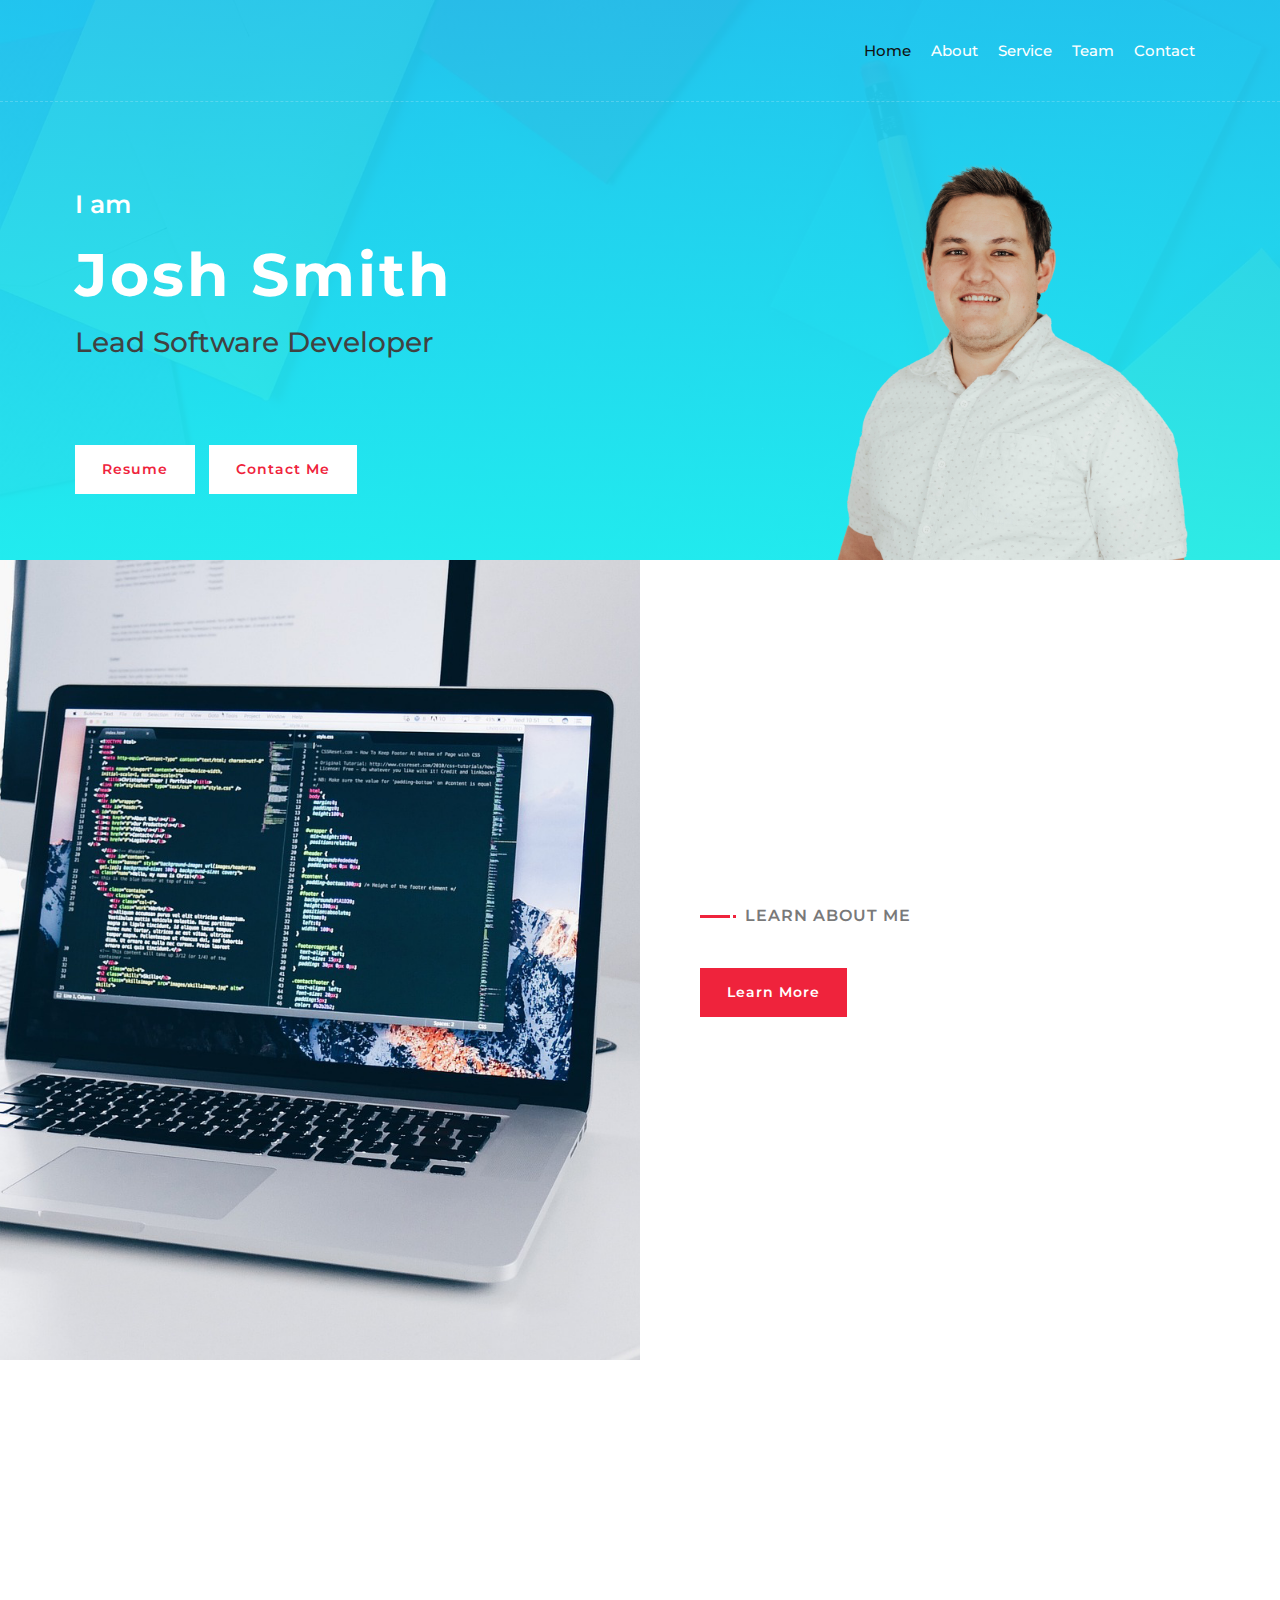
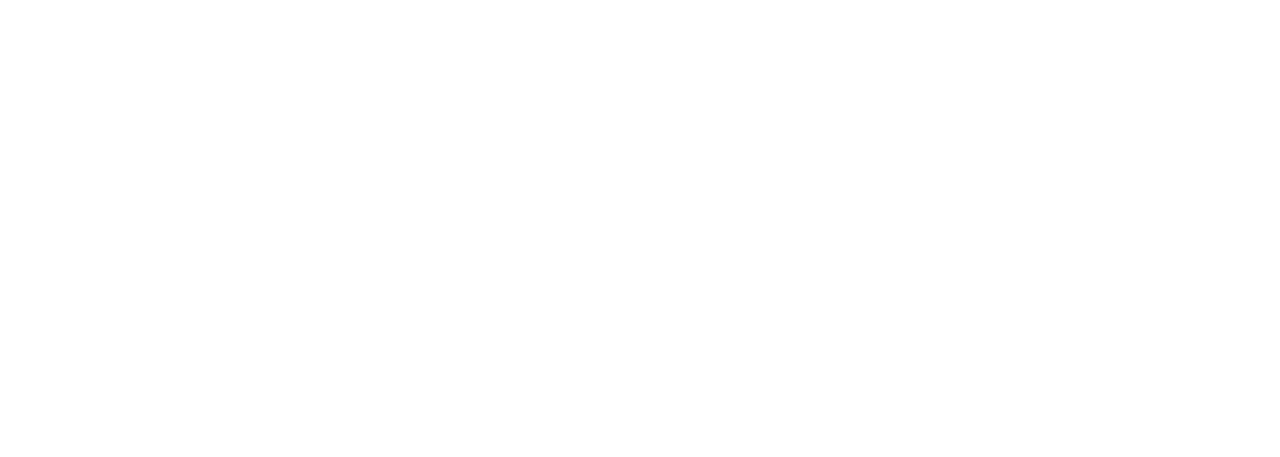
==== index.html @ 7e262ab1 "initial commit" ====
<!DOCTYPE html>
<html lang="en">
    <head>
        <meta charset="utf-8">
        <title></title>
        <meta content="width=device-width, initial-scale=1.0" name="viewport">
        <meta content="Free Website Template" name="keywords">
        <meta content="Free Website Template" name="description">

        <!-- Favicon -->
        <link href="img/favicon.ico" rel="icon">

        <!-- Google Font -->
        <link href="https://fonts.googleapis.com/css2?family=Montserrat:wght@300;400;500;600;700&display=swap" rel="stylesheet">

        <!-- CSS Libraries -->
        <link href="https://stackpath.bootstrapcdn.com/bootstrap/4.4.1/css/bootstrap.min.css" rel="stylesheet">
        <link href="https://cdnjs.cloudflare.com/ajax/libs/font-awesome/5.10.0/css/all.min.css" rel="stylesheet">
        <link href="lib/animate/animate.min.css" rel="stylesheet">
        <link href="lib/owlcarousel/assets/owl.carousel.min.css" rel="stylesheet">
        <link href="lib/lightbox/css/lightbox.min.css" rel="stylesheet">

        <!-- Template Stylesheet -->
        <link href="css/style.css" rel="stylesheet">
    </head>

    <body data-spy="scroll" data-target=".navbar" data-offset="51">
        <!-- Nav Bar Start -->
        <div class="navbar navbar-expand-lg bg-light navbar-light">
            <div class="container-fluid">
                <button type="button" class="navbar-toggler" data-toggle="collapse" data-target="#navbarCollapse">
                    <span class="navbar-toggler-icon"></span>
                </button>

                <div class="collapse navbar-collapse justify-content-between" id="navbarCollapse">
                    <div class="navbar-nav ml-auto">
                        <a href="#home" class="nav-item nav-link active">Home</a>
                        <a href="#about" class="nav-item nav-link">About</a>
                        <a href="#service" class="nav-item nav-link">Service</a>
                        <a href="#team" class="nav-item nav-link">Team</a>
                        <a href="#contact" class="nav-item nav-link">Contact</a>
                    </div>
                </div>
            </div>
        </div>
        <!-- Nav Bar End -->


        <!-- Hero Start -->
        <div class="hero" id="home">
            <div class="container-fluid">
                <div class="row align-items-center">
                    <div class="col-sm-12 col-md-6">
                        <div class="hero-content">
                            <div class="hero-text">
                                <p>I am</p>
                                <h1 class="js-name"></h1>
                                <h3><span class="js-title"></span></h3>
                                <h2></h2> 
                                <div class="typed-text js-skills"></div>
                            </div>
                            <div class="hero-btn">
                                <a class="btn" href="/resume" target="_blank">Resume</a>
                                <a class="btn" href="#contact">Contact Me</a>
                            </div>
                        </div>
                    </div>
                    <div class="col-sm-12 col-md-6 d-none d-md-block">
                        <div class="hero-image">
                            <img src="img/profile_transparent.png" class="js-name" alt="">
                        </div>
                    </div>
                </div>
            </div>
        </div>
        <!-- Hero End -->


        <!-- About Start -->
        <div class="about wow fadeInUp" data-wow-delay="0.1s" id="about">
            <div class="container-fluid">
                <div class="row align-items-center">
                    <div class="col-lg-6">
                        <div class="about-img">
                            <img src="img/about.png" alt="Image">
                        </div>
                    </div>
                    <div class="col-lg-6">
                        <div class="about-content">
                            <div class="section-header text-left">
                                <p>Learn About Me</p>
                                <h2 class="js-years-of-experience"></h2>
                            </div>
                            <div class="about-text">
                                <p class="js-description">
                                </p>
                            </div>
                            <div class="skills">
                            </div>
                            <a class="btn" href="">Learn More</a>
                        </div>
                    </div>
                </div>
            </div>
        </div>
        <!-- About End -->
        
        
        <!-- Service Start -->
        <div class="service" id="service">
            <div class="container">
                <div class="section-header text-center wow zoomIn" data-wow-delay="0.1s">
                    <p>What I do</p>
                </div>
                <div class="row js-skill-detail"></div>
            </div>
        </div>
        <!-- Service End -->

        <!-- Portfolio Start -->
        <!-- <div class="portfolio" id="portfolio">
            <div class="container">
                <div class="section-header text-center wow zoomIn" data-wow-delay="0.1s">
                    <p>My Portfolio</p>
                    <h2>Projects I have been working on</h2>
                </div>
                <div class="row">
                    <div class="col-12">
                        <ul id="portfolio-filter">
                            <li data-filter="*" class="filter-active">All</li>
                            <li data-filter=".filter-1">Web Design</li>
                            <li data-filter=".filter-2">Mobile Apps</li>
                            <li data-filter=".filter-3">Game Dev</li>
                        </ul>
                    </div>
                </div>
                <div class="row portfolio-container">
                    <div class="col-lg-4 col-md-6 col-sm-12 portfolio-item filter-1 wow fadeInUp" data-wow-delay="0.0s">
                        <div class="portfolio-wrap">
                            <div class="portfolio-img">
                                <img src="img/portfolio-1.jpg" alt="Image">
                            </div>
                            <div class="portfolio-text">
                                <h3>eCommerce Website</h3>
                                <a class="btn" href="img/portfolio-1.jpg" data-lightbox="portfolio">+</a>
                            </div>
                        </div>
                    </div>
                    <div class="col-lg-4 col-md-6 col-sm-12 portfolio-item filter-2 wow fadeInUp" data-wow-delay="0.2s">
                        <div class="portfolio-wrap">
                            <div class="portfolio-img">
                                <img src="img/portfolio-2.jpg" alt="Image">
                            </div>
                            <div class="portfolio-text">
                                <h3>Product Landing Page</h3>
                                <a class="btn" href="img/portfolio-2.jpg" data-lightbox="portfolio">+</a>
                            </div>
                        </div>
                    </div>
                    <div class="col-lg-4 col-md-6 col-sm-12 portfolio-item filter-3 wow fadeInUp" data-wow-delay="0.4s">
                        <div class="portfolio-wrap">
                            <div class="portfolio-img">
                                <img src="img/portfolio-3.jpg" alt="Image">
                            </div>
                            <div class="portfolio-text">
                                <h3>JavaScript quiz game</h3>
                                <a class="btn" href="img/portfolio-3.jpg" data-lightbox="portfolio">+</a>
                            </div>
                        </div>
                    </div>
                    <div class="col-lg-4 col-md-6 col-sm-12 portfolio-item filter-1 wow fadeInUp" data-wow-delay="0.6s">
                        <div class="portfolio-wrap">
                            <div class="portfolio-img">
                                <img src="img/portfolio-4.jpg" alt="Image">
                            </div>
                            <div class="portfolio-text">
                                <h3>JavaScript drawing</h3>
                                <a class="btn" href="img/portfolio-4.jpg" data-lightbox="portfolio">+</a>
                            </div>
                        </div>
                    </div>
                    <div class="col-lg-4 col-md-6 col-sm-12 portfolio-item filter-2 wow fadeInUp" data-wow-delay="0.8s">
                        <div class="portfolio-wrap">
                            <div class="portfolio-img">
                                <img src="img/portfolio-5.jpg" alt="Image">
                            </div>
                            <div class="portfolio-text">
                                <h3>Social Mobile Apps</h3>
                                <a class="btn" href="img/portfolio-5.jpg" data-lightbox="portfolio">+</a>
                            </div>
                        </div>
                    </div>
                    <div class="col-lg-4 col-md-6 col-sm-12 portfolio-item filter-3 wow fadeInUp" data-wow-delay="1s">
                        <div class="portfolio-wrap">
                            <div class="portfolio-img">
                                <img src="img/portfolio-6.jpg" alt="Image">
                            </div>
                            <div class="portfolio-text">
                                <h3>Company Website</h3>
                                <a class="btn" href="img/portfolio-6.jpg" data-lightbox="portfolio">+</a>
                            </div>
                        </div>
                    </div>
                </div>
            </div>
        </div> -->
        <!-- Portfolio End -->
        
        
        <!-- Testimonial Start -->
        <!-- <div class="testimonial wow fadeInUp" data-wow-delay="0.1s" id="review">
            <div class="container">
                <div class="testimonial-icon">
                    <i class="fa fa-quote-left"></i>
                </div>
                <div class="owl-carousel testimonials-carousel">
                    <div class="testimonial-item">
                        <div class="testimonial-img">
                            <img src="img/testimonial-1.jpg" alt="Image">
                        </div>
                        <div class="testimonial-text">
                            <p>
                                Lorem ipsum dolor sit amet consec adipis elit. Etiam accums lacus eget velit tincid, quis suscip justo dictum. Lorem ipsum dolor sit amet consec adipis elit.
                            </p>
                            <h3>Customer Name</h3>
                            <h4>Profession</h4>
                        </div>
                    </div>
                    <div class="testimonial-item">
                        <div class="testimonial-img">
                            <img src="img/testimonial-2.jpg" alt="Image">
                        </div>
                        <div class="testimonial-text">
                            <p>
                                Lorem ipsum dolor sit amet consec adipis elit. Etiam accums lacus eget velit tincid, quis suscip justo dictum. Lorem ipsum dolor sit amet consec adipis elit.
                            </p>
                            <h3>Customer Name</h3>
                            <h4>Profession</h4>
                        </div>
                    </div>
                    <div class="testimonial-item">
                        <div class="testimonial-img">
                            <img src="img/testimonial-3.jpg" alt="Image">
                        </div>
                        <div class="testimonial-text">
                            <p>
                                Lorem ipsum dolor sit amet consec adipis elit. Etiam accums lacus eget velit tincid, quis suscip justo dictum. Lorem ipsum dolor sit amet consec adipis elit.
                            </p>
                            <h3>Customer Name</h3>
                            <h4>Profession</h4>
                        </div>
                    </div>
                </div>
            </div>
        </div> -->
        <!-- Testimonial End -->


        <!-- Team Start -->
        <div class="team" id="team">
            <div class="container">
                <div class="section-header text-center wow zoomIn" data-wow-delay="0.1s">
                    <p>My Team</p>
                    <h2>Expert Team Members</h2>
                </div>
                <div class="row js-team-members">
                    
                </div>
            </div>
        </div>
        <!-- Team End -->

        <!-- Footer Start -->
        <div class="footer wow fadeIn"  id="contact" data-wow-delay="0.3s">
            <div class="container-fluid">
                <div class="container">
                    <div class="footer-info">
                        <h2 class="js-name"></h2>
                        <div class="footer-menu">
                            <p class="js-phone"></p>
                            <p class="js-email"></p>
                        </div>
                        <div class="footer-social">
                            <a class="js-linkedin" href=""><i class="fab fa-linkedin-in"></i></a>
                        </div>
                    </div>
                </div>
                <div class="container copyright">
                    <p> Designed By <a href="https://htmlcodex.com">HTML Codex</a></p>
                </div>
            </div>
        </div>
        <!-- Footer End -->
        
        
        <!-- Back to top button -->
        <a href="#" class="btn back-to-top"><i class="fa fa-chevron-up"></i></a>
        
        
        <!-- Pre Loader -->
        <div id="loader" class="show">
            <div class="loader"></div>
        </div>

        
        <!-- JavaScript Libraries -->
        <script src="https://code.jquery.com/jquery-3.4.1.min.js"></script>
        <script src="https://stackpath.bootstrapcdn.com/bootstrap/4.4.1/js/bootstrap.bundle.min.js"></script>
        <script src="lib/easing/easing.min.js"></script>
        <script src="lib/wow/wow.min.js"></script>
        <script src="lib/waypoints/waypoints.min.js"></script>
        <script src="lib/typed/typed.min.js"></script>
        <script src="lib/owlcarousel/owl.carousel.min.js"></script>
        <script src="lib/isotope/isotope.pkgd.min.js"></script>
        <script src="lib/lightbox/js/lightbox.min.js"></script>
        
        <!-- Contact Javascript File -->
        <script src="mail/jqBootstrapValidation.min.js"></script>
        <script src="mail/contact.js"></script>

        <!-- Template Javascript -->
        <script src="js/main.js"></script>
    </body>
</html>
---- css/style.css ----
/*******************************/
/********* General CSS *********/
/*******************************/
body {
    color: #797979;
    background: #ffffff;
    font-family: 'Montserrat', sans-serif;
}

h1,
h2, 
h3, 
h4,
h5, 
h6 {
    color: #414141;
}

a {
    color: #313131;
    transition: .3s;
}

a:hover,
a:active,
a:focus {
    color: #EF233C;
    outline: none;
    text-decoration: none;
}

.btn:focus,
.form-control:focus {
    box-shadow: none;
}

.container-fluid {
    max-width: 1366px;
}

.btn {
    padding: 12px 25px;
    font-size: 14px;
    font-weight: 600;
    letter-spacing: 1px;
    color: #ffffff;
    background: #EF233C;
    border: 2px solid transparent;
    border-radius: 0;
    box-shadow: inset 0 0 0 50px #EF233C;
    transition: ease-out 0.3s;
    -webkit-transition: ease-out 0.3s;
    -moz-transition: ease-out 0.3s;
}

.btn:hover {
    color: #EF233C;
    background: transparent;
    box-shadow: inset 0 0 0 0 #EF233C;
    border-color: #EF233C;
}

#loader {
    position: fixed;
    top: 0;
    right: 0;
    bottom: 0;
    left: 0;
    display: flex;
    align-items: center;
    justify-content: center;
    background: #ffffff;
    opacity: 0;
    visibility: hidden;
    -webkit-transition: opacity .3s ease-out, visibility 0s linear .3s;
    -o-transition: opacity .3s ease-out, visibility 0s linear .3s;
    transition: opacity .3s ease-out, visibility 0s linear .3s;
    z-index: 999;
}

#loader.show {
    -webkit-transition: opacity .6s ease-out, visibility 0s linear 0s;
    -o-transition: opacity .6s ease-out, visibility 0s linear 0s;
    transition: opacity .6s ease-out, visibility 0s linear 0s;
    visibility: visible;
    opacity: 1;
}

#loader .loader {
    position: relative;
    width: 45px;
    height: 45px;
    border: 5px solid #dddddd;
    border-top: 5px solid #EF233C;
    border-radius: 50%;
    -webkit-animation: spin 2s linear infinite;
    animation: spin 2s linear infinite;
}

@-webkit-keyframes spin {
    0% { -webkit-transform: rotate(0deg); }
    100% { -webkit-transform: rotate(360deg); }
}

@keyframes spin {
    0% { transform: rotate(0deg); }
    100% { transform: rotate(360deg); }
}

.back-to-top {
    position: fixed;
    display: none;
    width: 44px;
    height: 44px;
    padding: 8px 0;
    text-align: center;
    line-height: 1;
    font-size: 22px;
    right: 15px;
    bottom: 15px;
    z-index: 9;
}

.back-to-top i {
    color: #ffffff;
}

.back-to-top:hover i {
    color: #414141;
}


/**********************************/
/*********** Nav Bar CSS **********/
/**********************************/
.navbar {
    position: relative;
    transition: .5s;
    z-index: 999;
}

.navbar.nav-sticky {
    position: fixed;
    top: 0;
    width: 100%;
    box-shadow: 0 2px 5px rgba(0, 0, 0, .3);
}

.navbar .navbar-brand {
    margin: 0;
    font-size: 45px;
    line-height: 0px;
    font-weight: 700;
    letter-spacing: 2px;
    transition: .5s;
    
}

.navbar .navbar-brand img {
    max-width: 100%;
    max-height: 40px;
}

.navbar .dropdown-menu {
    margin-top: 0;
    border: 0;
    border-radius: 0;
    background: #f8f9fa;
}

@media (min-width: 992px) {
    .navbar {
        position: absolute;
        width: 100%;
        padding: 30px 60px;
        background: transparent !important;
        border-bottom: 1px dashed rgba(256, 256, 256, .2);
        z-index: 9;
    }
    
    .navbar.nav-sticky {
        padding: 10px 60px;
        background: #ffffff !important;
    }
    
    .navbar .navbar-brand {
        color: #ffffff;
    }
    
    .navbar.nav-sticky .navbar-brand {
        color: #EF233C;
    }

    .navbar-light .navbar-nav .nav-link,
    .navbar-light .navbar-nav .nav-link:focus {
        padding: 10px 10px 8px 10px;
        color: #ffffff;
        font-size: 15px;
        font-weight: 500;
    }
    
    .navbar-light.nav-sticky .navbar-nav .nav-link,
    .navbar-light.nav-sticky .navbar-nav .nav-link:focus {
        color: #414141;
    }

    .navbar-light .navbar-nav .nav-link:hover,
    .navbar-light .navbar-nav .nav-link.active {
        color: #111111;
    }
    
    .navbar-light.nav-sticky .navbar-nav .nav-link:hover,
    .navbar-light.nav-sticky .navbar-nav .nav-link.active {
        color: #EF233C;
    }
}

@media (max-width: 991.98px) {   
    .navbar {
        padding: 15px;
        background: #ffffff !important;
    }
    
    .navbar .navbar-brand {
        color: #EF233C;
    }
    
    .navbar .navbar-nav {
        margin-top: 15px;
    }
    
    .navbar a.nav-link {
        padding: 5px;
    }
    
    .navbar .dropdown-menu {
        box-shadow: none;
    }
}


/*******************************/
/********** Hero CSS ***********/
/*******************************/
.hero {
    position: relative;
    width: 100%;
    margin-bottom: 45px;
    padding: 120px 0 0 0;
    overflow: hidden;
    background: linear-gradient(rgba(35, 198, 239, 0.95), rgba(35, 239, 239, 0.95)), url(../img/hero-bg.jpg);
    background-position: center;
    background-repeat: no-repeat;
    background-size: cover;
}

.hero .container-fluid {
    padding: 0;
}

.hero .hero-image {
    position: relative;
    text-align: right;
    padding-right: 75px;
}

.hero .hero-image img {
    max-width: 80%;
    max-height: 80%;
}

.hero .hero-content {
    position: relative;
    padding-left: 75px;
    display: flex;
    align-items: flex-start;
    justify-content: center;
    flex-direction: column;
}

.hero .hero-text p {
    color: #ffffff;
    font-size: 25px;
    font-weight: 600;
    margin-bottom: 15px;
}

.hero .hero-text h1 {
    color: #ffffff;
    font-size: 60px;
    font-weight: 700;
    letter-spacing: 3px;
    margin-bottom: 15px;
}

.hero .hero-text h2 {
    display: inline-block;
    margin: 0;
    height: 35px;
    color: #ffffff;
    font-size: 35px;
    font-weight: 600;
}

.hero .hero-text .typed-text {
    display: none;
}

.hero .hero-text .typed-cursor {
    font-size: 35px;
    font-weight: 300;
    color: #ffffff;
}

.hero .hero-btn .btn {
    margin-top: 35px;
    color: #EF233C;
    background: #ffffff;
    box-shadow: inset 0 0 0 50px #ffffff;
}

.hero .hero-btn .btn:hover {
    color: #ffffff;
    background: transparent;
    box-shadow: inset 0 0 0 0 #ffffff;
    border-color: #ffffff;
}

.hero .hero-btn .btn:first-child {
    margin-right: 10px;
}

@media (max-width: 991.98px) {
    .hero {
        padding-top: 60px;
    }
    
    .hero .hero-content {
        padding: 0 15px;
    }
    
    .hero .hero-text p {
        font-size: 20px;
    }
    
    .hero .hero-text h1 {
        font-size: 45px;
    }
    
    .hero .hero-text h2 {
        font-size: 25px;
        height: 25px;
    }
    
    .hero .hero-btn .btn {
        padding: 12px 30px;
        letter-spacing: 1px;
    }
}

@media (max-width: 767.98px) {
    .hero {
        padding-top: 60px;
        padding-bottom: 60px;
    }
    
    .hero,
    .hero .hero-text,
    .hero .hero-btn {
        width: 100%;
        text-align: center;
    }
    
    .hero .hero-text p {
        font-size: 18px;
    }
    
    .hero .hero-text h1 {
        font-size: 35px;
    }
    
    .hero .hero-text h2 {
        font-size: 22px;
        height: 22px;
    }
    
    .hero .hero-btn .btn {
        padding: 10px 15px;
        letter-spacing: 1px;
    }
}

@media (max-width: 575.98px) {
    .hero .hero-text p {
        font-size: 16px;
    }
    
    .hero .hero-text h1 {
        font-size: 30px;
    }
    
    .hero .hero-text h2 {
        font-size: 18px;
        height: 18px;
    }
    
    .hero .hero-btn .btn {
        padding: 8px 10px;
        letter-spacing: 0;
    }
}


/*******************************/
/******* Section Header ********/
/*******************************/
.section-header {
    position: relative;
    margin-bottom: 45px;
}

.section-header p {
    display: inline-block;
    margin: 0 30px;
    margin-bottom: 10px;
    padding-left: 15px;
    position: relative;
    font-size: 16px;
    font-weight: 600;
    letter-spacing: 1px;
    text-transform: uppercase;
    background: #ffffff;
}

.section-header p::before {
    position: absolute;
    content: "";
    height: 3px;
    top: 11px;
    right: 0;
    left: -30px;
    background: #EF233C;
    z-index: -1;
}

.section-header p::after {
    position: absolute;
    content: "";
    width: 3px;
    height: 3px;
    top: 11px;
    left: 3px;
    background: #EF233C;
    z-index: 1;
}

.section-header h2 {
    margin: 0;
    position: relative;
    font-size: 45px;
    font-weight: 700;
}

@media (max-width: 767.98px) {
    .section-header h2 {
        font-size: 30px;
    }
}


/*******************************/
/********** About CSS **********/
/*******************************/
.about {
    position: relative;
    width: 100%;
    margin: -45px 0 45px 0;
}

.about .col-lg-6 {
    padding: 0;
}

.about .section-header {
    margin-bottom: 30px;
}

.about .about-img {
    position: relative;
    height: 100%;
}

.about .about-img img {
    position: relative;
    width: 100%;
    height: 100%;
    object-fit: cover;
}

.about .about-content {
    padding: 0 60px;
}

.about .about-text p {
    font-size: 16px;
}

.about .skills {
    margin-bottom: 30px;
}

.about .skill-name {
    margin-top: 15px;
}

.about .skill-name p {
    display: inline-block;
    margin-bottom: 5px;
    font-size: 16px;
    font-weight: 400;
}

.about .skill-name p:last-child {
    float: right;
}

.about .progress {
    height: 10px;
    border-radius: 10px;
    background: #dddddd;
}

.about .progress .progress-bar {
    width: 0px;
    background: #EF233C;
    border-radius: 10px;
    transition: 2s;
}

.about .about-text a.btn {
    margin-top: 15px;
}

@media (max-width: 991.98px) {
    .about .about-content {
        padding: 45px 15px 0 15px;
    }
}


/*******************************/
/******* Experience CSS ********/
/*******************************/
.experience {
    position: relative;
    padding: 45px 0 15px 0;
}

.experience .timeline {
    position: relative;
    width: 100%;
}

.experience .timeline::after {
    content: '';
    position: absolute;
    width: 2px;
    background: #EF233C;
    top: 0;
    bottom: 0;
    left: 50%;
    margin-left: -1px;
}

.experience .timeline .timeline-item {
    position: relative;
    background: inherit;
    width: 50%;
    margin-bottom: 30px;
}

.experience .timeline .timeline-item.left {
    left: 0;
    padding-right: 30px;
}

.experience .timeline .timeline-item.right {
    left: 50%;
    padding-left: 30px;
}

.experience .timeline .timeline-item::after {
    content: '';
    position: absolute;
    width: 16px;
    height: 16px;
    top: 48px;
    right: -8px;
    background: #ffffff;
    border: 2px solid #EF233C;
    border-radius: 16px;
    z-index: 1;
}

.experience .timeline .timeline-item.right::after {
    left: -8px;
}

.experience .timeline .timeline-item::before {
  content: '';
  position: absolute;
  width: 0;
  height: 0;
  top: 46px;
  right: 10px;
  z-index: 1;
  border: 10px solid;
  border-color: transparent transparent transparent #dddddd;
}

.experience .timeline .timeline-item.right::before {
  left: 10px;
  border-color: transparent #dddddd transparent transparent;
}

.experience .timeline .timeline-date {
    position: absolute;
    width: 100%;
    top: 44px;
    font-size: 16px;
    font-weight: 600;
    color: #EF233C;
    text-transform: uppercase;
    letter-spacing: 1px;
    z-index: 1;
}

.experience .timeline .timeline-item.left .timeline-date {
    text-align: left;
    left: calc(100% + 55px);
}

.experience .timeline .timeline-item.right .timeline-date {
    text-align: right;
    right: calc(100% + 55px);
}

.experience .timeline .timeline-text {
    padding: 30px;
    background: #ffffff;
    position: relative;
    border-right: 5px solid #dddddd;
    box-shadow: 0 0 60px rgba(0, 0, 0, .08);
}

.experience .timeline .timeline-item.right .timeline-text {
    border-right: none;
    border-left: 5px solid #dddddd;
}

.experience .timeline .timeline-text h2 {
    margin: 0 0 5px 0;
    font-size: 22px;
    font-weight: 600;
}

.experience .timeline .timeline-text h4 {
    margin: 0 0 10px 0;
    font-size: 16px;
    font-style: italic;
    font-weight: 400;
}

.experience .timeline .timeline-text p {
    margin: 0;
    font-size: 16px;
}

@media (max-width: 767.98px) {
    .experience .timeline::after {
        left: 8px;
    }

    .experience .timeline .timeline-item {
        width: 100%;
        padding-left: 38px;
    }
    
    .experience .timeline .timeline-item.left {
        padding-right: 0;
    }
    
    .experience .timeline .timeline-item.right {
        left: 0%;
        padding-left: 38px;
    }

    .experience .timeline .timeline-item.left::after, 
    .experience .timeline .timeline-item.right::after {
        left: 0;
    }
    
    .experience .timeline .timeline-item.left::before,
    .experience .timeline .timeline-item.right::before {
        left: 18px;
        border-color: transparent #dddddd transparent transparent;
    }
    
    .experience .timeline .timeline-item.left .timeline-date,
    .experience .timeline .timeline-item.right .timeline-date {
        position: relative;
        top: 0;
        right: auto;
        left: 0;
        text-align: left;
        margin-bottom: 10px;
    }
    
    .experience .timeline .timeline-item.left .timeline-text,
    .experience .timeline .timeline-item.right .timeline-text {
        border-right: none;
        border-left: 5px solid #dddddd;
    }
}


/*******************************/
/********* Service CSS *********/
/*******************************/
.service {
    position: relative;
    width: 100%;
    padding: 45px 0 15px 0;
}

.service .service-item {
    position: relative;
    margin-bottom: 30px;
    display: flex;
    padding: 5px;
    align-items: start;
    box-shadow: inset 0 0 0 0 transparent;
    transition: ease-out 0.5s;
}

.service .service-item:hover {
    box-shadow: inset 800px 0 0 0 #EF233C;
}

.service .service-icon {
    position: relative;
    width: 150px;
    min-height: 150px;
    display: flex;
    align-items: center;
    justify-content: center;
    border: 1px solid #EF233C;
    background: #ffffff;
}

.service .service-icon i {
    position: relative;
    font-size: 60px;
    color: #EF233C;
    transition: .3s;
}

.service .service-item:hover i {
    font-size: 75px;
}

.service .service-text {
    position: relative;
    width: calc(100% - 120px);
    padding: 0 30px;
}

.service .service-text h3 {
    margin-bottom: 10px;
    font-size: 20px;
    font-weight: 600;
    transition: 1s;
}

.service .service-text p {
    margin: 0;
    font-size: 16px;
    transition: 1s;
}

.service .service-item:hover .service-text h3,
.service .service-item:hover .service-text p {
    color: #ffffff;
}

@media (max-width: 575.98px) {
    .service .service-text h3 {
        font-size: 16px;
        margin-bottom: 5px;
    }
    
    .service .service-text p {
        font-size: 14px;
    }
}


/*******************************/
/******** Portfolio CSS ********/
/*******************************/
.portfolio {
    position: relative;
    padding: 45px 0 15px 0;
}

.portfolio #portfolio-filter {
    padding: 0;
    margin: -15px 0 25px 0;
    list-style: none;
    font-size: 0;
    text-align: center;
}

.portfolio #portfolio-filter li {
    cursor: pointer;
    display: inline-block;
    margin: 5px;
    padding: 6px 12px;
    font-size: 14px;
    font-weight: 600;
    color: #ffffff;
    background: #EF233C;
    border: 2px solid transparent;
    border-radius: 0;
    box-shadow: inset 0 0 0 50px #EF233C;
    transition: ease-out 0.3s;
    -webkit-transition: ease-out 0.3s;
    -moz-transition: ease-out 0.3s;
}

.portfolio #portfolio-filter li:hover,
.portfolio #portfolio-filter li.filter-active {
    color: #EF233C;
    background: transparent;
    box-shadow: inset 0 0 0 0 #EF233C;
    border-color: #EF233C;
}

.portfolio .portfolio-item {
    position: relative;
}

.portfolio .portfolio-wrap {
    position: relative;
    width: 100%;
}

.portfolio .portfolio-img {
    position: relative;
    overflow: hidden;
}

.portfolio .portfolio-img img {
    position: relative;
    width: 100%; 
    height: 100%; 
    object-fit: cover;
    transform: scale(1.1);
    transition: .5s;
}

.portfolio .portfolio-item:hover img {
    margin-left: 15px;
}

.portfolio .portfolio-text {
    position: relative;
    height: 60px;
    width: calc(100% - 30px);
    margin: -30px 15px 30px 15px;
    display: flex;
    align-items: center;
    background: #ffffff;
    box-shadow: 0 0 15px rgba(0, 0, 0, .12);
}

.portfolio .portfolio-text h3 {
    width: calc(100% - 70px);
    font-size: 18px;
    font-weight: 600;
    margin: 0 0 0 15px;
    white-space: nowrap;
    overflow: hidden;
}

.portfolio .portfolio-text a.btn {
    width: 50px;
    height: 50px;
    padding: 0 0 2px 1px;
    display: flex;
    align-items: center;
    justify-content: center;
    font-size: 45px;
    font-weight: 100;
}

.portfolio .portfolio-item:hover a.btn {
    color: #EF233C;
    background: transparent;
    box-shadow: inset 0 0 0 0 #EF233C;
    border-color: #EF233C;
}


/*******************************/
/********* Banner CSS **********/
/*******************************/
.banner {
    position: relative;
    width: 100%;
    margin: 45px 0;
    padding: 90px 0;
    background: #EF233C;
}

.banner .container {
    max-width: 750px;
    text-align: center;
}

.banner .section-header {
    margin-bottom: 20px;
}

.banner .section-header p {
    color: #414141;
    background: transparent;
}

.banner .section-header p::after {
    display: none;
}

.banner .section-header h2 {
    color: #ffffff;
}

.banner .section-header h2 span {
    color: #414141;
    font-size: 50px;
}

.banner .banner-text p {
    font-size: 18px;
    color: #ffffff;
}

.banner .banner-text .btn {
    margin-top: 15px;
    color: #EF233C;
    background: #ffffff;
    box-shadow: inset 0 0 0 50px #ffffff;
}

.banner .banner-text .btn:hover {
    color: #ffffff;
    background: transparent;
    box-shadow: inset 0 0 0 0 #ffffff;
    border-color: #ffffff;
}


/*******************************/
/********* Pricing CSS *********/
/*******************************/
.price {
    position: relative;
    width: 100%;
    padding: 45px 0 15px 0;
}

.price .row {
    padding: 0 15px;
}

.price .col-md-4 {
    padding: 0;
}

.price .price-item {
    position: relative;
    margin-bottom: 30px;
    background: #ffffff;
}

.price .featured-item {
    box-shadow: 0 0 30px rgba(0, 0, 0, .2);
    z-index: 1;
}

.price .price-header,
.price .price-body,
.price .price-footer {
    position: relative;
    text-align: center;
}

.price .price-header {
    padding: 45px 0 30px 0;
    color: #414141;
}

.price .price-item.featured-item .price-header {
    color: #EF233C;
}

.price .price-title h2 {
    font-size: 25px;
    font-weight: 400;
    text-transform: uppercase;
}

.price .price-prices h2 {
    font-size: 45px;
    font-weight: 700;
    margin-left: 10px;
}

.price .price-prices h2 small {
    position: absolute;
    font-size: 18px;
    font-weight: 400;
    margin-top: 9px;
    margin-left: -12px;
}

.price .price-prices h2 span {
    margin-left: 1px;
    font-size: 18px;
    font-weight: 400;
}

.price .price-item.featured-item h2 {
    color: #EF233C;
}

.price .price-body {
    padding: 0 0 20px 0;
}

.price .price-description ul {
    margin: 0;
    padding: 0;
    list-style: none;
}

.price .price-description ul li {
    padding: 0 0 20px 0;
}

.price .price-item .price-action {
    padding-bottom: 45px;
}

.price .price-item .price-action .btn {
    color: #ffffff;
    background: #414141;
    box-shadow: inset 0 0 0 50px #414141;
}

.price .price-item .price-action .btn:hover {
    color: #414141;
    background: transparent;
    box-shadow: inset 0 0 0 0 #414141;
    border-color: #414141;
}

.price .price-item.featured-item .price-action .btn {
    color: #ffffff;
    background: #EF233C;
    box-shadow: inset 0 0 0 50px #EF233C;
}

.price .price-item.featured-item .price-action .btn:hover {
    color: #EF233C;
    background: transparent;
    box-shadow: inset 0 0 0 0 #EF233C;
    border-color: #EF233C;
}


/*******************************/
/*********** Team CSS **********/
/*******************************/
.team {
    position: relative;
    width: 100%;
    padding: 45px 0 15px 0;
}

.team .team-item {
    position: relative;
    background: #ffffff;
    margin-bottom: 30px;
    display: flex;
    align-items: center;
    justify-content: flex-start;
    box-shadow: inset 0 0 0 0 transparent;
    transition: ease-out 0.5s;
}

.team .team-img {
    position: relative;
    width: 50%;
    overflow: hidden;
}

.team .team-img img {
    position: relative;
    width: 100%;
    transition: .5s;
}

.team .team-text {
    position: relative;
    width: 50%;
    padding: 0 30px;
}

.team .team-text h2 {
    color: #EF233C;
    font-size: 18px;
    font-weight: 600;
    margin-bottom: 5px;
    transition: 1s;
}

.team .team-text h4 {
    font-size: 14px;
    font-weight: 600;
    margin-bottom: 15px;
    transition: 1s;
}

.team .team-text p {
    margin-bottom: 20px;
    transition: 1s;
}

.team .team-social {
    position: relative;
    display: flex;
    align-items: center;
    justify-content: flex-start;
}

.team .team-social a.btn {
    height: 35px;
    padding: 5;
    display: flex;
    align-items: center;
    justify-content: center;
    font-size: 14px;
    font-weight: normal;
    margin-right: 5px;
}

.team .team-item:hover {
    box-shadow: inset 800px 0 0 0 #EF233C;
}

.team .team-item:hover .team-img img {
    transform: scale(1.2);
}

.team .team-item:hover .team-text h2,
.team .team-item:hover .team-text h4,
.team .team-item:hover .team-text p {
    color: #ffffff;
}

.team .team-item:hover .team-social a.btn {
    background: #ffffff;
}

.team .team-item:hover .team-social a.btn:hover {
    border-color: #ffffff;
}

@media(max-width: 575.98px) {
    .team .team-text {
        padding: 0 15px;
    }
    
    .team .team-text h2 {
        font-size: 16px;
        margin-bottom: 0;
    }

    .team .team-text h4 {
        margin-bottom: 5px;
    }

    .team .team-text p {
        font-size: 14px;
        line-height: 18px;
        margin-bottom: 10px;
    }
}


/*******************************/
/******* Testimonial CSS *******/
/*******************************/
.testimonial {
    position: relative;
    margin: 45px 0;
    padding: 90px 0;
    background: #EF233C;
}

.testimonial .container {
    max-width: 900px;
}

.testimonial .testimonial-icon {
    margin-bottom: 45px;
    text-align: center;
}

.testimonial .testimonial-icon i {
    font-size: 60px;
    color: rgba(256, 256, 256, .5);
}

.testimonial .testimonial-item {
    position: relative;
    margin: 0 15px;
    text-align: center;
}

.testimonial .testimonial-img {
    position: relative;
    margin-bottom: 15px;
    z-index: 1;
}

.testimonial .testimonial-item img {
    margin: 0 auto;
    width: 120px;
    padding: 10px;
    border: 5px dotted #ffffff;
    border-radius: 100px;
}

.testimonial .testimonial-text {
    position: relative;
    margin-top: -70px;
    padding: 65px 35px 30px 35px;
    text-align: center;
    background: #ffffff;
    border-radius: 500px;
}

.testimonial .testimonial-item p {
    font-size: 18px;
    font-style: italic;
}

.testimonial .testimonial-text h3 {
    color: #EF233C;
    font-size: 18px;
    font-weight: 600;
    margin-bottom: 10px;
}

.testimonial .testimonial-text h4 {
    color: #666666;
    font-size: 14px;
    margin-bottom: 0;
}

.testimonial .owl-dots {
    margin-top: 15px;
    text-align: center;
}

.testimonial .owl-dot {
    display: inline-block;
    margin: 0 5px;
    width: 12px;
    height: 12px;
    border-radius: 50%;
    background: rgba(256, 256, 256, .5);
}

.testimonial .owl-dot.active {
    background: #ffffff;
}


/*******************************/
/********* Contact CSS *********/
/*******************************/
.contact {
    position: relative;
    width: 100%;
    margin: 45px 0;
    background: #EF233C;
}

.contact .container-fluid {
    background: url(../img/contact.jpg) left center no-repeat;
    background-size: contain;
}

.contact .contact-form {
    position: relative;
    padding: 90px 0 90px 45px;
    background: #EF233C;
}

.contact .contact-form input {
    color: #ffffff;
    padding: 15px 0;
    background: none;
    border-radius: 0;
    border: none;
    border-bottom: 1px solid rgba(256, 256, 256, .5);
}

.contact .contact-form textarea {
    color: #ffffff;
    height: 90px;
    padding: 15px 0;
    background: none;
    border-radius: 0;
    border: none;
    border-bottom: 1px solid rgba(256, 256, 256, .5);
}

.contact .contact-form .form-control::placeholder {
    color: #ffffff;
    opacity: 1;
}

.contact .contact-form .form-control:-ms-input-placeholder,
.contact .contact-form .form-control::-ms-input-placeholder {
    color: #ffffff;
}

.contact .contact-form .btn {
    margin-top: 35px;
    color: #EF233C;
    background: #ffffff;
    box-shadow: inset 0 0 0 50px #ffffff;
}

.contact .contact-form .btn:hover {
    color: #ffffff;
    background: transparent;
    box-shadow: inset 0 0 0 0 #ffffff;
    border-color: #ffffff;
}

.contact .help-block ul {
    margin: 0;
    padding: 0;
    list-style-type: none;
    font-size: 14px;
    font-style: italic;
    color: #ffffff;
}

@media (max-width: 767.98px) {
    .contact .container-fluid {
        background: none;
    }
    
    .contact .contact-form {
        padding: 90px 0;
    }
}


/*******************************/
/*********** Blog CSS **********/
/*******************************/
.blog {
    position: relative;
    width: 100%;
    padding: 45px 0 15px 0;
}

.blog .blog-item {
    position: relative;
    margin-bottom: 30px;
}

.blog .blog-img {
    position: relative;
    width: 100%;
    overflow: hidden;
}

.blog .blog-img img {
    width: 100%;
    transition: .5s;
}

.blog .blog-item:hover img {
    transform: scale(1.1);
}

.blog .blog-text {
    position: relative;
    padding: 30px;
    border-right: 1px solid rgba(0, 0, 0, .07);
    border-bottom: 1px solid rgba(0, 0, 0, .07);
    border-left: 1px solid rgba(0, 0, 0, .07);
}

.blog .blog-text h2 {
    font-size: 25px;
    font-weight: 600;
}

.blog .blog-text p {
    margin-bottom: 10px;
}

.blog .blog-item a.btn {
    margin-top: 10px;
    padding: 8px 15px;
}

.blog .blog-item a.btn i {
    margin-left: 5px;
}

.blog .blog-meta {
    position: relative;
    display: flex;
    margin-bottom: 15px;
}

.blog .blog-meta p {
    margin: 0 10px 0 0;
    font-size: 13px;
}

.blog .blog-meta i {
    color: #414141;
    margin-right: 5px;
}

.blog .blog-meta p:last-child {
    margin: 0;
}


/*******************************/
/********* Footer CSS **********/
/*******************************/
.footer {
    position: relative;
    margin-top: 45px;
    background: #EF233C;
}

.footer .container-fluid {
    padding: 60px 0 0 0;
}

.footer .footer-info {
    position: relative;
    width: 100%;
    text-align: center;
}

.footer .footer-info h2 {
    margin-bottom: 20px;
    font-size: 30px;
    font-weight: 700;
    color: #ffffff;
}

.footer .footer-info h3 {
    margin-bottom: 25px;
    font-size: 22px;
    font-weight: 600;
    color: #ffffff;
}

.footer .footer-menu {
    width: 100%;
    display: flex;
    justify-content: center;
}

.footer .footer-menu p {
    color: #ffffff;
    font-size: 22px;
    font-weight: 600;
    line-height: 20px;
    padding: 0 15px;
    border-right: 1px solid #ffffff;
}

.footer .footer-menu p:last-child {
    border: none;
}

.footer .footer-social {
    position: relative;
    margin-top: 15px;
}

.footer .footer-social a {
    display: inline-block;
}

.footer .footer-social a i {
    margin-right: 15px;
    font-size: 20px;
    color: #ffffff;
    transition: .3s;
}

.footer .footer-social a:last-child i {
    margin: 0;
}

.footer .footer-social a:hover i {
    color: #414141;
}

.footer .copyright {
    position: relative;
    text-align: center;
    margin-top: 30px;
    padding-top: 25px;
    padding-bottom: 25px;
}

.footer .copyright::before {
    position: absolute;
    content: "";
    width: 50%;
    height: 1px;
    top: 0;
    left: 25%;
    background: rgba(256, 256, 256, .2);
}

.footer .copyright p {
    margin: 0;
    color: #ffffff;
}

.footer .copyright .col-md-6:last-child p {
    text-align: right;
}

.footer .copyright p a {
    color: #ffffff;
    font-weight: 600;
}

.footer .copyright p a:hover {
    color: #414141;
}

@media (max-width: 575.98px) {
    .footer .footer-info h2 {
        margin-bottom: 20px;
        font-size: 20px;
        font-weight: 600;
    }

    .footer .footer-info h3 {
        margin-bottom: 20px;
        font-size: 16px;
    }

    .footer .footer-menu p {
        font-size: 16px;
        line-height: 16px;
        padding: 0 5px;
    }
}
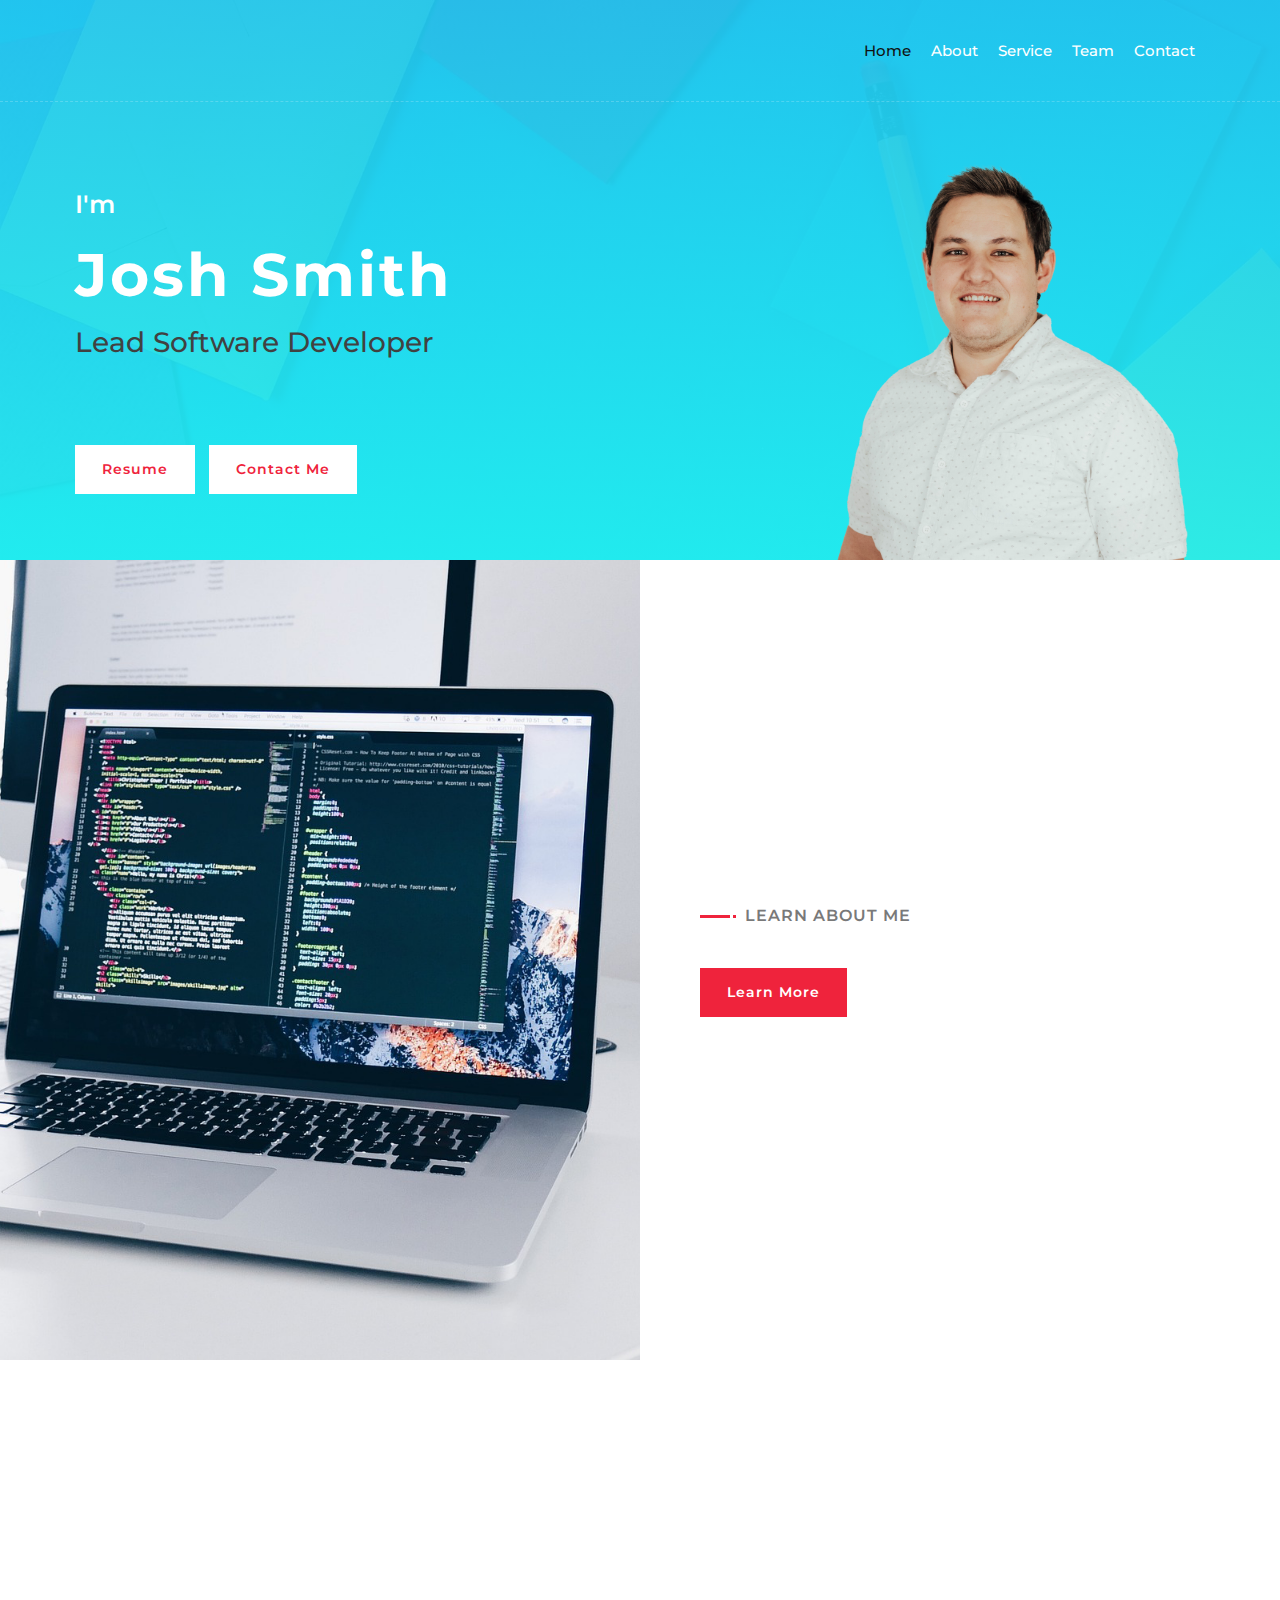
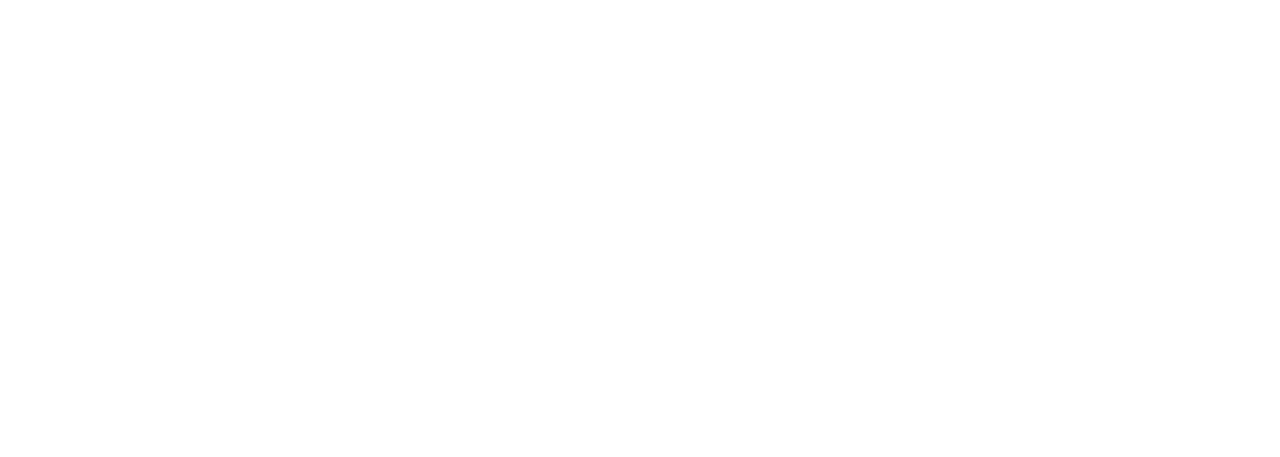
==== commit 774ab120: "word" ====
--- a/index.html
+++ b/index.html
@@ -53,7 +53,7 @@
                     <div class="col-sm-12 col-md-6">
                         <div class="hero-content">
                             <div class="hero-text">
-                                <p>I am</p>
+                                <p>I'm</p>
                                 <h1 class="js-name"></h1>
                                 <h3><span class="js-title"></span></h3>
                                 <h2></h2> 
